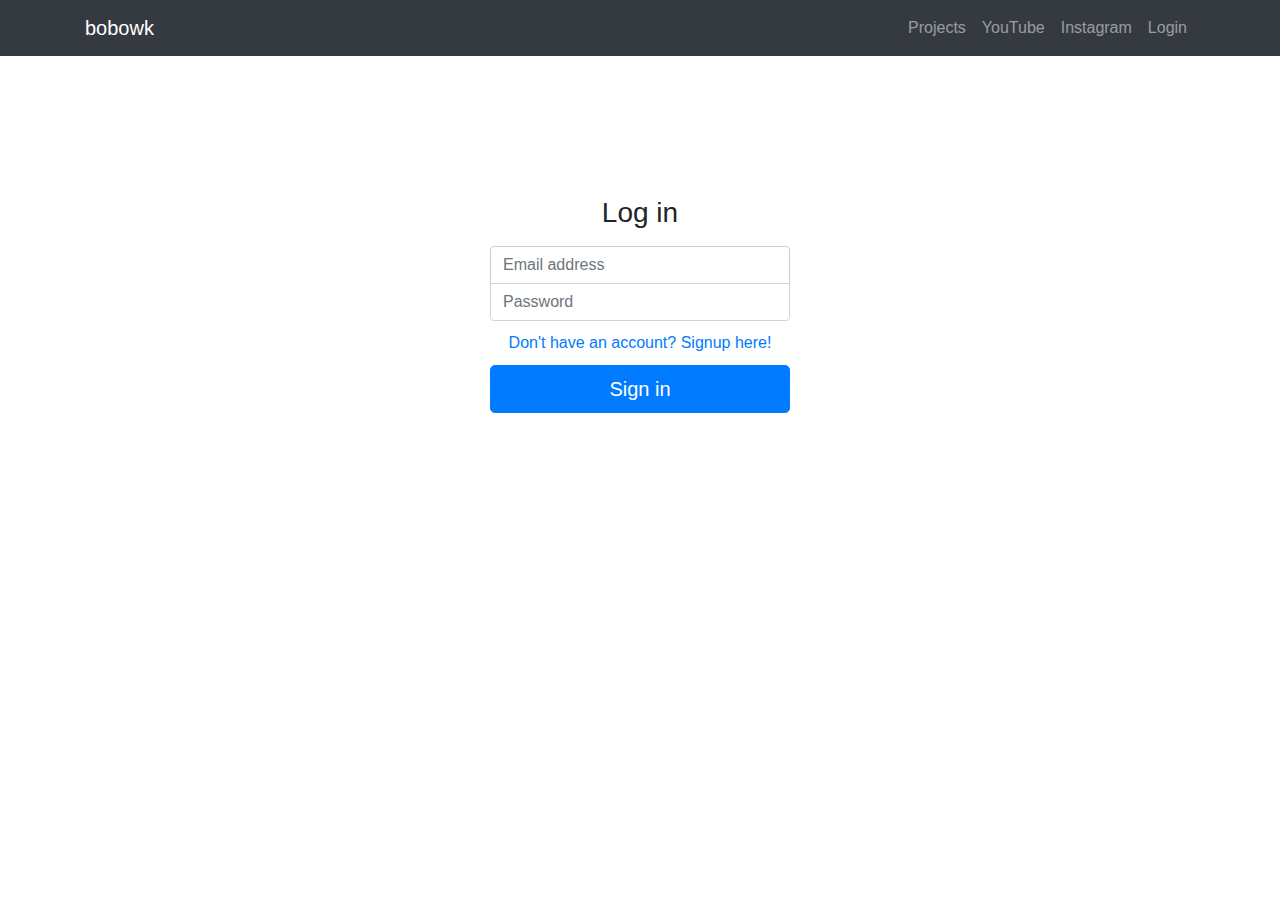
==== login.html @ 6e91bb3a "Add files via upload" ====
<!DOCTYPE html>
<html>
<head>
<meta name="viewport" content="width=device-width, initial-scale=1">
<!-- links -->
<link rel="stylesheet" type="text/css" href="css/stylesheet.css">
 <link rel="stylesheet" href="https://stackpath.bootstrapcdn.com/bootstrap/4.4.1/css/bootstrap.min.css" integrity="sha384-Vkoo8x4CGsO3+Hhxv8T/Q5PaXtkKtu6ug5TOeNV6gBiFeWPGFN9MuhOf23Q9Ifjh" crossorigin="anonymous">
<!-- scripts -->
<script src="https://code.jquery.com/jquery-3.4.1.slim.min.js" integrity="sha384-J6qa4849blE2+poT4WnyKhv5vZF5SrPo0iEjwBvKU7imGFAV0wwj1yYfoRSJoZ+n" crossorigin="anonymous"></script>
<script src="https://cdn.jsdelivr.net/npm/popper.js@1.16.0/dist/umd/popper.min.js" integrity="sha384-Q6E9RHvbIyZFJoft+2mJbHaEWldlvI9IOYy5n3zV9zzTtmI3UksdQRVvoxMfooAo" crossorigin="anonymous"></script>
<script src="https://stackpath.bootstrapcdn.com/bootstrap/4.4.1/js/bootstrap.min.js" integrity="sha384-wfSDF2E50Y2D1uUdj0O3uMBJnjuUD4Ih7YwaYd1iqfktj0Uod8GCExl3Og8ifwB6" crossorigin="anonymous"></script>
<title> bobowk - login </title>
</head>
<body>
<!-- navbar -->
<section id="navigation-bar">
<nav class="navbar sticky-top navbar-expand-md navbar-dark bg-dark">
    <div class="container">
            <a class="navbar-brand" href="https://bobowk.github.io/">
          bobowk
        </a>
        <button class="navbar-toggler float-right" type="button" data-toggle="collapse" data-target="#navbar9">
            <span class="navbar-toggler-icon"></span>
        </button>
        <div class="navbar-collapse collapse" id="navbar9">
            <ul class="navbar-nav ml-auto">
                <li class="nav-item">
                    <a class="nav-link" href="projects.html">Projects</a>
                </li>
                <li class="nav-item">
                    <a class="nav-link" href="https://www.youtube.com/channel/UCdUeiP6ovIzKCGXh0tWQcaQ">YouTube</a>
                </li>
                <li class="nav-item">
                    <a class="nav-link" href="https://www.instagram.com/bo.wck">Instagram</a>
                </li>
				<li class="nav-item">
                    <a class="nav-link" href="login.html">Login</a>
                </li>
            </ul>
        </div> 
    </div>
</nav>
 </section>

<!-- main-body content -->
<form class="form-signin text-center">
      <h1 class="h3 mb-3 font-weight-normal">Log in</h1>
      <label for="inputEmail" class="sr-only">Email address</label>
      <input type="email" id="inputEmail" class="form-control" placeholder="Email address" required="" autofocus="">
      <label for="inputPassword" class="sr-only">Password</label>
      <input type="password" id="inputPassword" class="form-control" placeholder="Password" required="">
      <a href="signup.html"> Don't have an account? Signup here! </a>
	  <button class="btn btn-lg btn-primary btn-block sign-in-btn" type="submit">Sign in</button>
    </form>
   
</body>
</html>
---- css/stylesheet.css ----
html, body{
	margin:0;
}

/* navbar */
.navbar{
	
}
.logo-nav{
	width:136px;
	height:35px;
}
/* every page content style */
.splash-header{
	background-color:#EAECEF;
}
/* index content style */

/* projects content style */

/* login & signup content style */

.form-signin{
	max-width:400px;
	padding:50px;
	margin:0 auto;
	margin-top:10vh;
}
.form-signin input[type="email"] {
    margin-bottom: -1px;
    border-bottom-right-radius: 0;
    border-bottom-left-radius: 0;
}
.form-signin input[type="password"] {
    margin-bottom: 10px;
    border-top-left-radius: 0;
    border-top-right-radius: 0;
}
.form-control:focus {
  border-color:#ccc!important;
  outline: 0 !important;
  -webkit-box-shadow: none;
  box-shadow: none!important;
}
.sign-in-btn{
margin-top:10px;	
}
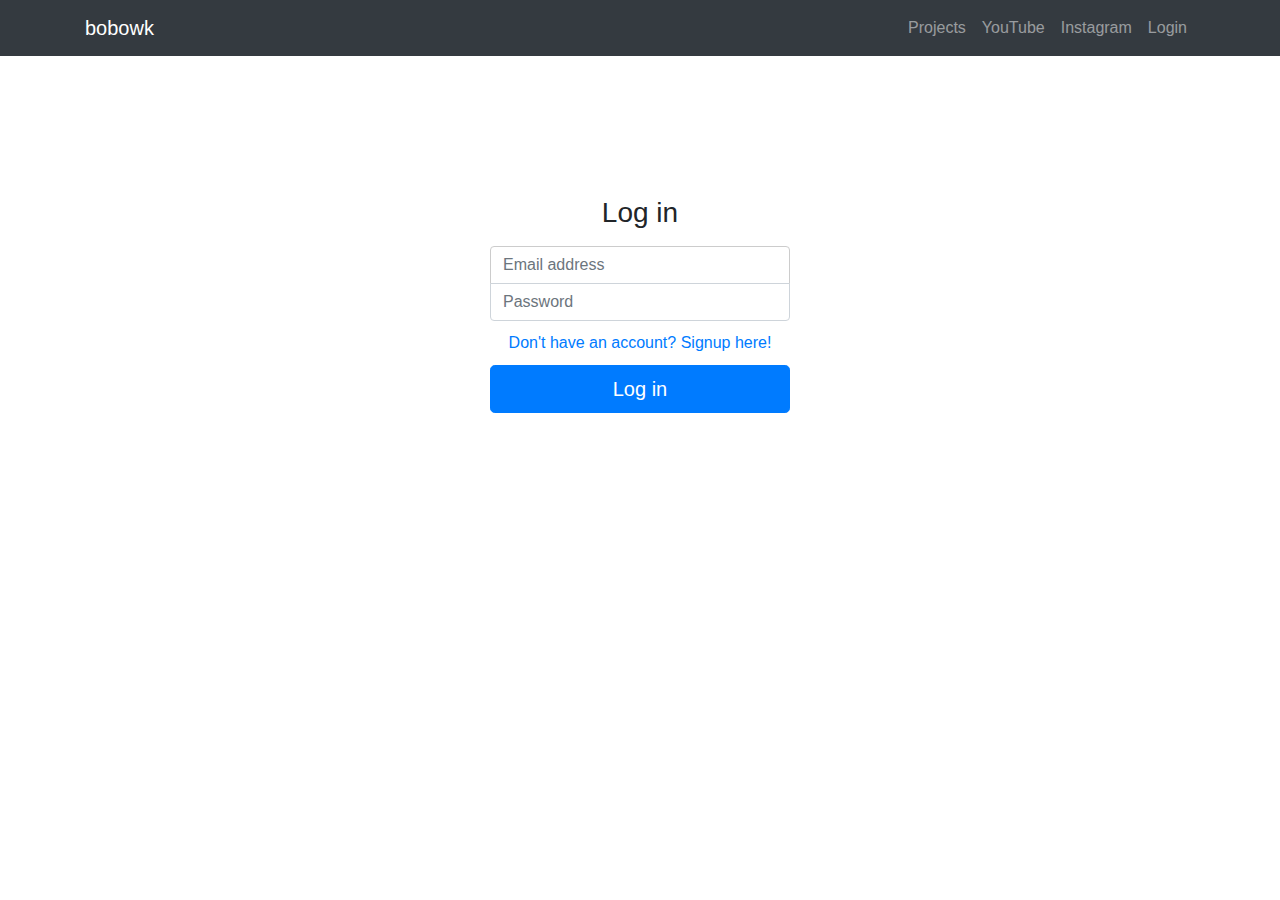
==== commit acfaa81d: "Update login.html" ====
--- a/login.html
+++ b/login.html
@@ -50,8 +50,8 @@
       <label for="inputPassword" class="sr-only">Password</label>
       <input type="password" id="inputPassword" class="form-control" placeholder="Password" required="">
       <a href="signup.html"> Don't have an account? Signup here! </a>
-	  <button class="btn btn-lg btn-primary btn-block sign-in-btn" type="submit">Sign in</button>
+	  <button class="btn btn-lg btn-primary btn-block sign-in-btn" type="submit">Log in</button>
     </form>
    
 </body>
-</html>+</html>
